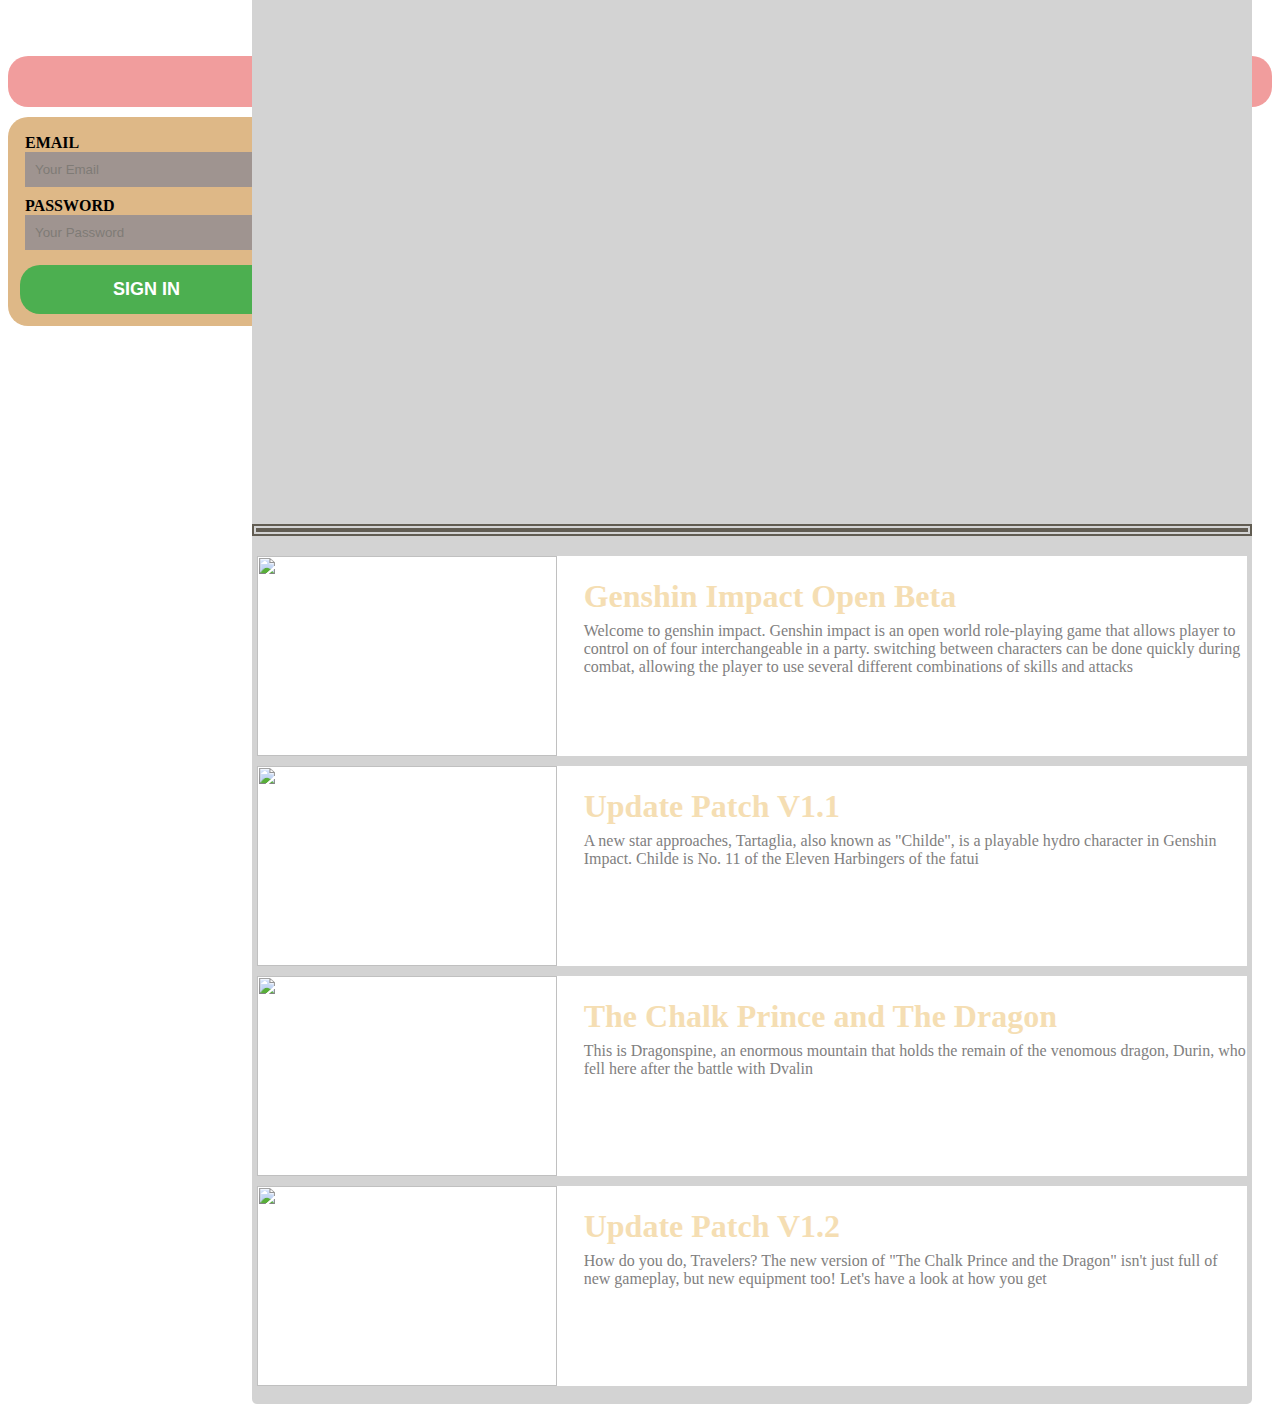
==== index.html @ e3888af2 "Renamed File" ====
<!DOCTYPE html>
<html lang="en">
<head>
    <meta charset="UTF-8">
    <meta name="viewport" content="width=<device-width>, initial-scale=1.0">
    <title>Genshin Impact Indonesia</title>
    <link rel="stylesheet" href="stylesheet.css"/>
    <link rel="stylesheet" href="https://cdnjs.cloudflare.com/ajax/libs/font-awesome/4.7.0/css/font-awesome.min.css">
    <link rel="icon" href="http://static1.squarespace.com/static/5fae55fb8f4aa242f723d1ca/t/5fbb20455ec8a105978ed090/1606099016280/genshinimpactitalia-favicon.png?format=1500w">
</head>
<body>
    <audio autoplay loop>
        <source src="Audio Theme.mp3" type="audio/mpeg">
    </audio>
    <header>
        <img src="https://upload.wikimedia.org/wikipedia/commons/thumb/5/5d/Genshin_Impact_logo.svg/1200px-Genshin_Impact_logo.svg.png" alt="genshin impact">
    </header>
    <!--Header dari Website-->
    <div class="header">
        <div class="header-list">
        <ul>
            <li><a href="#" class="home"><strong>Home</strong></a></li>
            <li><a href="#" class="faq"><strong>FAQ</strong></a></li>
            <li><a href="#" class="aboutus"><strong>About Us</strong></a></li>
            <li><a href="#" class="event"><strong>Event</strong></a></li>
            <li><a href="#" class="topup"><strong>Top Up</strong></a></li>
        </ul>
        </div>
    </div>
    <!--Login dari Website-->
    <div class="login">
        <div class="email">
            <label><strong>EMAIL</strong></label><br>
            <input type="text" class="akun" placeholder="Your Email"><br>
        </div>
        <div class="password">
            <label><strong>PASSWORD</strong></label><br>
            <input type="text" class="sandi" placeholder="Your Password"><br>
        </div>
        <button class="masuk"><strong>SIGN IN</strong></button>
    </div>
    <!--Social dari Website-->
    <div class="social">
        <h1>VISIT US</h1>
        <div class="fesbuk">
            <p><strong>GENSHIN IMPACT</strong></p>
            <a href="#" class="fb">
                <i class="fa fa-facebook fa-2x"></i>
            </a>
        </div>
        <div class="twit">
            <p><strong>GENSHIN IMPACT</strong></p>
            <a href="#" class="twitter">
                <i class="fa fa-twitter fa-2x"></i>
            </a>
        </div>
    </div>
    <!--Main dari Website-->
    <div class="main">
        <div class="slideshow">
            <img class="s1" src="https://images7.alphacoders.com/110/thumb-1920-1105631.jpg">
            <img class="s2" src="https://goluego.com/wp-content/uploads/2020/11/Fondo-Genshin-Impact.jpg">
            <img class="s3" src="https://www.pcgamesn.com/wp-content/uploads/2020/10/genshin-impact-1-1-forrest-hilichurl.jpg">
            <img class="s4" src="https://images4.alphacoders.com/111/thumb-1920-1110631.png">
        </div>
        <div class="news">
            
        </div>
        <div class="patch">
            <div class="obt">
                <img src="https://uploadstatic-sea.mihoyo.com/contentweb/20200727/2020072710420652722.png">
                <a href="#"><h1>Genshin Impact Open Beta</h1></a>
                <p>Welcome to genshin impact. Genshin impact is an open world role-playing
                    game that allows player to control on of four interchangeable in a party.
                    switching between characters can be done quickly during combat, allowing
                    the player to use several different combinations of skills and attacks
                </p>
            </div>
            <div class="v11">
                <img src="https://gameplayerr.com/wp-content/uploads/2020/11/how-to-beat-childe-genshin-impact-1024x575.jpg">
                <a href="#"><h1>Update Patch V1.1</h1></a>
                <p>A new star approaches, Tartaglia, also known as "Childe", is a playable
                    hydro character in Genshin Impact. Childe is No. 11 of the Eleven 
                    Harbingers of the fatui
                </p>
            </div>
            <div class="dragonspine">
                <img src="https://uploadstatic-sea.mihoyo.com/contentweb/20201222/2020122214572691792.jpg">
                <a href="#"><h1>The Chalk Prince and The Dragon</h1></a>
                <p>This is Dragonspine, an enormous mountain that holds the remain
                    of the venomous dragon, Durin, who fell here after the battle
                    with Dvalin
                </p>
            </div>
            <div class="v12">
                <img src="https://uploadstatic-sea.mihoyo.com/contentweb/20201217/2020121711174431111.png">
                <a href="#"><h1>Update Patch V1.2</h1></a>
                <p>How do you do, Travelers? The new version of "The Chalk Prince
                    and the Dragon" isn't just full of new gameplay, but new equipment
                    too! Let's have a look at how you get
                </p>
            </div>
        </div>
    </div>
</body>
</html>
---- stylesheet.css ----
.header {
    background-color: rgb(240, 146, 146);
    overflow: hidden;
    opacity: 90%;
    border-radius: 20px;
}
a {
    text-decoration: none;
    color: white;
}
header {
    width: 100%;
    text-align: center;
}
header img {
    width: 500px;
}
.header {
    margin-top: 30px;
}
ul {
    list-style-type: none;
    text-align: center;
}
li {
    list-style: none;
    display: inline-block;
    font-family: 'Courier New', monospace;
    padding-left: 30px;
    padding-right: 30px;
}
html {
    background: url(https://wallpaperaccess.com/full/2505746.jpg) no-repeat center fixed; 
    background-size: cover;
    max-height: 1300px;
}
.home {
    color: white;
    text-decoration: none;
    padding: 18px 25px;
    transition: 0.5s;
}
.home:hover {
    background-color:rgb(253, 71, 71);
}
.faq {
    color: white;
    text-decoration: none;
    padding: 18px 25px;
    transition: 0.5s;
}
.faq:hover {
    background-color:rgb(253, 71, 71);
}
.aboutus {
    color: white;
    text-decoration: none;
    padding: 18px 20px;
    transition: 0.5s;
}
.aboutus:hover {
    background-color:rgb(253, 71, 71);
}
.event {
    color: white;
    text-decoration: none;
    padding: 18px 25px;
    transition: 0.5s;
}
.event:hover {
    background-color:rgb(253, 71, 71);
}
.topup {
    color: white;
    text-decoration: none;
    padding: 18px 25px;
    transition: 0.5s;
}
.topup:hover {
    background-color:rgb(253, 71, 71);
}
.main {
    background-color: rgb(211, 211, 211);
    height: 1500px;
    width: 1000px;
    float: right;
    position: relative; bottom: 435px;
    margin-right: 20px;
    border-radius: 5px;
    overflow: hidden;
}
.login {
    width: 20%;
    height: 20%;
    background-color: burlywood;
    padding: 12px;
    border-radius: 20px;
    float: inline-start;
    margin: 10px 0;
}
.email {
    padding: 5px;
}
.password {
    padding: 5px;
}
input {
    padding: 10px;
    width: 90%;
}
.masuk {
    background-color: #4CAF50;
    color: white;
    padding: 14px 20px;
    margin-top: 10px;
    border: none;
    cursor: pointer;
    width: 100%;
    text-align: center;
    font-size: large;
    border-radius: 20px;
}
.masuk:hover {
    transition: 0.5s;
    background-color: teal;
}
.social {
    width: 20%;
    height: 20%;
    background-color: burlywood;
    padding: 10px;
    border-radius: 20px;
    margin-top: 10px;
    text-align: center;
    float: inline-start;
}
.social h1 {
    font-family: "Courier New", monospace;
    font-style: italic;
}
.akun {
    opacity: 90%;
    background-color: rgb(153, 145, 145);
    border: none;
}
.sandi {
    opacity: 90%;
    background-color: rgb(153, 145, 145);
    border: none;
}
.fesbuk{
    background-color: #3B5998;
    width: 100%;
    color: white;
    padding-top: 1px;
    border-radius: 20px;
    margin: 10px 0;
    height: 55px;
}
.fesbuk:hover {
    background-color: #ffffff;
    transition: 0.5s;
    color: #3B5998;
    cursor: pointer;
}
.fesbuk i {
    position: relative; right: 100px; bottom: 45px;
}
.fesbuk p {
    font-size: large;
    text-align: center;
    padding-left: 20px;
}
.twit {
    background-color: #55ACEE;
    border-radius: 20px;
    padding-top: 1px;
    width: 100%;
    height: 55px;
    color: white;
}
.twit:hover {
    background-color: #ffffff;
    transition: 0.5s;
    color: #55ACEE;
    cursor: pointer;
}
.twit p {
    font-size: large;
    padding-left: 20px;
}
.twit i {
    position: relative; right: 100px; bottom: 45px;
}
.slideshow {
    display: flex;
    height: 600px;
    animation: slides 15s infinite;
    position: relative;
    -webkit-animation: slides 15s infinite;
    -moz-animation: slides 15s infinite;
}
.slideshow:hover {
    animation-play-state: paused;
    -webkit-animation-play-state: paused;
    -moz-animation-play-state: paused;
}
@-webkit-keyframes slides {
    0% { left: 0px;}
    25% { left: -1100px;}
    50% { left: -2200px;}
    75% { left: -3250px;}
    100% { left: 0px;}
}
@-moz-keyframes slides {
    0% { left: 0px;}
    25% { left: -1100px;}
    50% { left: -2200px;}
    75% { left: -3250px;}
    100% { left: 0px;}
}
@keyframes slides {
    0% { left: 0px;}
    25% { left: -1100px;}
    50% { left: -2200px;}
    75% { left: -3250px;}
    100% { left: 0px;}
}
.news {
    border: 6px solid rgb(97, 92, 82);
    border-style: double;
    width: 988px;
    margin-top: 20px;
}
.patch {
    overflow: hidden;
}
.obt {
    margin-top: 20px;
    width: 990px;
    height: 200px;
    position: relative;
    cursor: pointer;
    background-color: white;
    margin-left: 5px;
    transition: 0.6s;
}
.obt:hover {
    box-shadow: 10px 10px 20px rgb(75, 72, 63);
}
.obt img {
    width: 300px;
    height: 200px;
    
}
.obt h1 {
    text-align: center;
    position: absolute;
    top: 1px;
    left:33%;
    color: wheat;
}
.obt p {
    position: absolute;
    top: 50px;
    left:33%;
    color: rgb(129, 128, 128);
}
.v11 {
    width: 990px;
    height: 200px;
    position: relative;
    cursor: pointer;
    background-color: white;
    margin-left: 5px;
    transition: 0.6s;
    margin-top: 10px;
}
.v11:hover {
    box-shadow: 10px 10px 20px rgb(75, 72, 63);
}
.v11 img {
    width: 300px;
    height: 200px;
    
}
.v11 h1 {
    text-align: center;
    position: absolute;
    top: 1px;
    left:33%;
    color: wheat;
}
.v11 p {
    position: absolute;
    top: 50px;
    left:33%;
    color: rgb(129, 128, 128);
}
.dragonspine {
    width: 990px;
    height: 200px;
    position: relative;
    cursor: pointer;
    background-color: white;
    margin-left: 5px;
    transition: 0.6s;
    margin-top: 10px;
}
.dragonspine:hover {
    box-shadow: 10px 10px 20px rgb(75, 72, 63);
}
.dragonspine img {
    width: 300px;
    height: 200px;
    
}
.dragonspine h1 {
    text-align: center;
    position: absolute;
    top: 1px;
    left:33%;
    color: wheat;
}
.dragonspine p {
    position: absolute;
    top: 50px;
    left:33%;
    color: rgb(129, 128, 128);
}
.v12 {
    width: 990px;
    height: 200px;
    position: relative;
    cursor: pointer;
    background-color: white;
    margin-left: 5px;
    transition: 0.6s;
    margin-top: 10px;
}
.v12:hover {
    box-shadow: 10px 10px 20px rgb(75, 72, 63);
}
.v12 img {
    width: 300px;
    height: 200px;
    
}
.v12 h1 {
    text-align: center;
    position: absolute;
    top: 1px;
    left:33%;
    color: wheat;
}
.v12 p {
    position: absolute;
    top: 50px;
    left:33%;
    color: rgb(129, 128, 128);
}
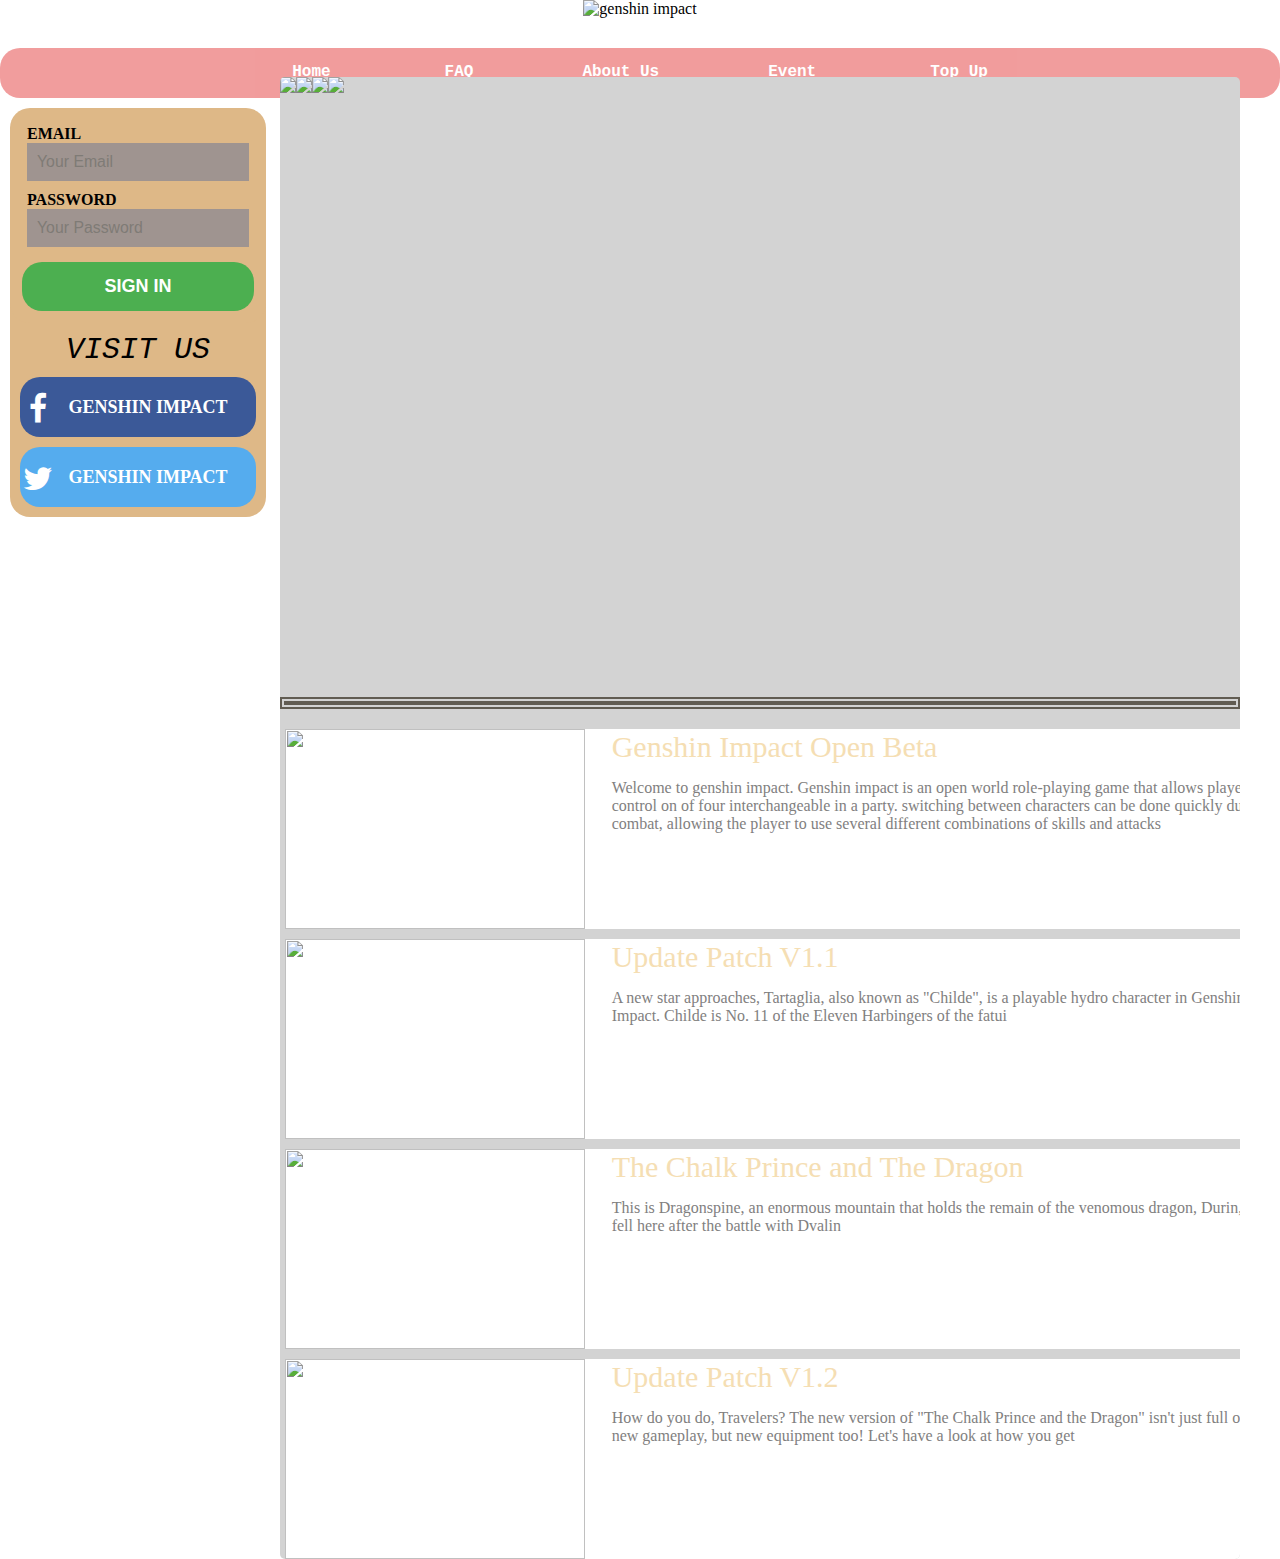
==== commit 03b97811: "Add files via upload" ====
--- a/index.html
+++ b/index.html
@@ -4,6 +4,7 @@
     <meta charset="UTF-8">
     <meta name="viewport" content="width=<device-width>, initial-scale=1.0">
     <title>Genshin Impact Indonesia</title>
+    <link href="https://unpkg.com/sanitize.css" rel="stylesheet"/>
     <link rel="stylesheet" href="stylesheet.css"/>
     <link rel="stylesheet" href="https://cdnjs.cloudflare.com/ajax/libs/font-awesome/4.7.0/css/font-awesome.min.css">
     <link rel="icon" href="http://static1.squarespace.com/static/5fae55fb8f4aa242f723d1ca/t/5fbb20455ec8a105978ed090/1606099016280/genshinimpactitalia-favicon.png?format=1500w">
--- a/stylesheet.css
+++ b/stylesheet.css
@@ -1,8 +1,144 @@
+/*
+* Prefixed by https://autoprefixer.github.io
+* PostCSS: v7.0.29,
+* Autoprefixer: v9.7.6
+* Browsers: last 4 version
+*/
+
+html, body, body div, span, object, iframe, h1, h2, h3, h4, h5, h6, p, blockquote, pre, abbr, address, cite, code, del, dfn, em, img, ins, kbd, q, samp, small, strong, sub, sup, var, b, i, dl, dt, dd, ol, ul, li, fieldset, form, label, legend, table, caption, tbody, tfoot, thead, tr, th, td, article, aside, figure, footer, header, menu, nav, section, time, mark, audio, video, details, summary {
+	margin: 0;
+	padding: 0;
+	border: 0;
+	font-size: 100%;
+	font-weight: normal;
+	vertical-align: baseline;
+	background: transparent;
+}
+
+main, article, aside, figure, footer, header, nav, section, details, summary {display: block;}
+
+/* Handle box-sizing while better addressing child elements:
+   http://css-tricks.com/inheriting-box-sizing-probably-slightly-better-best-practice/ */
+html {
+	-webkit-box-sizing: border-box;
+	        box-sizing: border-box;
+}
+
+*,
+*:before,
+*:after {
+	-webkit-box-sizing: inherit;
+	        box-sizing: inherit;
+}
+
+/* consider resetting the default cursor: https://gist.github.com/murtaugh/5247154 */
+
+/* Responsive images and other embedded objects */
+/* if you don't have full control over `img` tags (if you have to overcome attributes), consider adding height: auto */
+img,
+object,
+embed {max-width: 100%;}
+
+/*
+   Note: keeping IMG here will cause problems if you're using foreground images as sprites.
+	In fact, it *will* cause problems with Google Maps' controls at small size.
+	If this is the case for you, try uncommenting the following:
+#map img {
+		max-width: none;
+}
+*/
+
+/* force a vertical scrollbar to prevent a jumpy page */
+html {overflow-y: scroll;}
+
+/* we use a lot of ULs that aren't bulleted.
+	you'll have to restore the bullets within content,
+	which is fine because they're probably customized anyway */
+ul {list-style: none;}
+
+blockquote, q {quotes: none;}
+
+blockquote:before,
+blockquote:after,
+q:before,
+q:after {content: ''; content: none;}
+
+a {margin: 0; padding: 0; font-size: 100%; vertical-align: baseline; background: transparent;}
+
+del {text-decoration: line-through;}
+
+abbr[title], dfn[title] {border-bottom: 1px dotted #000; cursor: help;}
+
+/* tables still need cellspacing="0" in the markup */
+table {border-collapse: separate; border-spacing: 0;}
+th {font-weight: bold; vertical-align: bottom;}
+td {font-weight: normal; vertical-align: top;}
+
+hr {display: block; height: 1px; border: 0; border-top: 1px solid #ccc; margin: 1em 0; padding: 0;}
+
+input, select {vertical-align: middle;}
+
+pre {
+    white-space: pre; /* CSS2 */
+    white-space: pre-wrap; /* CSS 2.1 */
+    white-space: pre-line; /* CSS 3 (and 2.1 as well, actually) */
+    word-wrap: break-word; /* IE */
+}
+
+input[type="radio"] {vertical-align: text-bottom;}
+input[type="checkbox"] {vertical-align: bottom;}
+.ie7 input[type="checkbox"] {vertical-align: baseline;}
+.ie6 input {vertical-align: text-bottom;}
+
+select, input, textarea {font: 99% sans-serif;}
+
+table {font-size: inherit; font: 100%;}
+
+small {font-size: 85%;}
+
+strong {font-weight: bold;}
+
+td, td img {vertical-align: top;}
+
+/* Make sure sup and sub don't mess with your line-heights http://gist.github.com/413930 */
+sub, sup {font-size: 75%; line-height: 0; position: relative;}
+sup {top: -0.5em;}
+sub {bottom: -0.25em;}
+
+/* standardize any monospaced elements */
+pre, code, kbd, samp {font-family: monospace, sans-serif;}
+
+/* hand cursor on clickable elements */
+.clickable,
+label,
+input[type=button],
+input[type=submit],
+input[type=file],
+button {cursor: pointer;}
+
+/* Webkit browsers add a 2px margin outside the chrome of form elements */
+button, input, select, textarea {margin: 0;}
+
+/* make buttons play nice in IE */
+button,
+input[type=button] {width: auto; overflow: visible;}
+
+/* scale images in IE7 more attractively */
+.ie7 img {-ms-interpolation-mode: bicubic;}
+
+/* prevent BG image flicker upon hover
+   (commented out as usage is rare, and the filter syntax messes with some pre-processors)
+.ie6 html {filter: expression(document.execCommand("BackgroundImageCache", false, true));}
+*/
+
+/* let's clear some floats */
+.clearfix:after { content: " "; display: block; clear: both; }
 .header {
     background-color: rgb(240, 146, 146);
     overflow: hidden;
     opacity: 90%;
     border-radius: 20px;
+    height: 50px;
 }
 a {
     text-decoration: none;
@@ -23,6 +159,7 @@
     text-align: center;
 }
 li {
+    padding-top: 15px;
     list-style: none;
     display: inline-block;
     font-family: 'Courier New', monospace;
@@ -38,6 +175,8 @@
     color: white;
     text-decoration: none;
     padding: 18px 25px;
+    -webkit-transition: 0.5s;
+    -o-transition: 0.5s;
     transition: 0.5s;
 }
 .home:hover {
@@ -47,6 +186,8 @@
     color: white;
     text-decoration: none;
     padding: 18px 25px;
+    -webkit-transition: 0.5s;
+    -o-transition: 0.5s;
     transition: 0.5s;
 }
 .faq:hover {
@@ -56,6 +197,8 @@
     color: white;
     text-decoration: none;
     padding: 18px 20px;
+    -webkit-transition: 0.5s;
+    -o-transition: 0.5s;
     transition: 0.5s;
 }
 .aboutus:hover {
@@ -65,6 +208,8 @@
     color: white;
     text-decoration: none;
     padding: 18px 25px;
+    -webkit-transition: 0.5s;
+    -o-transition: 0.5s;
     transition: 0.5s;
 }
 .event:hover {
@@ -74,6 +219,8 @@
     color: white;
     text-decoration: none;
     padding: 18px 25px;
+    -webkit-transition: 0.5s;
+    -o-transition: 0.5s;
     transition: 0.5s;
 }
 .topup:hover {
@@ -81,11 +228,11 @@
 }
 .main {
     background-color: rgb(211, 211, 211);
-    height: 1500px;
-    width: 1000px;
+    height: 70%;
+    width: 75%;
     float: right;
-    position: relative; bottom: 435px;
-    margin-right: 20px;
+    position: relative; bottom: 440px;
+    margin-right: 40px;
     border-radius: 5px;
     overflow: hidden;
 }
@@ -97,6 +244,7 @@
     border-radius: 20px;
     float: inline-start;
     margin: 10px 0;
+    margin-left: 10px;
 }
 .email {
     padding: 5px;
@@ -106,7 +254,7 @@
 }
 input {
     padding: 10px;
-    width: 90%;
+    width: 100%;
 }
 .masuk {
     background-color: #4CAF50;
@@ -121,6 +269,8 @@
     border-radius: 20px;
 }
 .masuk:hover {
+    -webkit-transition: 0.5s;
+    -o-transition: 0.5s;
     transition: 0.5s;
     background-color: teal;
 }
@@ -130,13 +280,15 @@
     background-color: burlywood;
     padding: 10px;
     border-radius: 20px;
-    margin-top: 10px;
-    text-align: center;
-    float: inline-start;
+    margin-top: 20px;
+    text-align: center;
+    margin-left: 10px;
 }
 .social h1 {
     font-family: "Courier New", monospace;
     font-style: italic;
+    font-size: 30px;
+    margin-top: 20px;
 }
 .akun {
     opacity: 90%;
@@ -152,19 +304,21 @@
     background-color: #3B5998;
     width: 100%;
     color: white;
-    padding-top: 1px;
+    padding-top: 20px;
     border-radius: 20px;
     margin: 10px 0;
-    height: 55px;
+    height: 60px;
 }
 .fesbuk:hover {
     background-color: #ffffff;
+    -webkit-transition: 0.5s;
+    -o-transition: 0.5s;
     transition: 0.5s;
     color: #3B5998;
     cursor: pointer;
 }
 .fesbuk i {
-    position: relative; right: 100px; bottom: 45px;
+    position: relative; right: 100px; bottom: 25px;
 }
 .fesbuk p {
     font-size: large;
@@ -174,13 +328,15 @@
 .twit {
     background-color: #55ACEE;
     border-radius: 20px;
-    padding-top: 1px;
+    padding-top: 20px;
     width: 100%;
-    height: 55px;
+    height: 60px;
     color: white;
 }
 .twit:hover {
     background-color: #ffffff;
+    -webkit-transition: 0.5s;
+    -o-transition: 0.5s;
     transition: 0.5s;
     color: #55ACEE;
     cursor: pointer;
@@ -190,9 +346,11 @@
     padding-left: 20px;
 }
 .twit i {
-    position: relative; right: 100px; bottom: 45px;
+    position: relative; right: 100px; bottom: 25px;
 }
 .slideshow {
+    display: -webkit-box;
+    display: -ms-flexbox;
     display: flex;
     height: 600px;
     animation: slides 15s infinite;
@@ -207,29 +365,22 @@
 }
 @-webkit-keyframes slides {
     0% { left: 0px;}
-    25% { left: -1100px;}
-    50% { left: -2200px;}
-    75% { left: -3250px;}
-    100% { left: 0px;}
-}
-@-moz-keyframes slides {
-    0% { left: 0px;}
-    25% { left: -1100px;}
-    50% { left: -2200px;}
-    75% { left: -3250px;}
+    25% { left: -1012px;}
+    50% { left: -2024px;}
+    75% { left: -3036px;}
     100% { left: 0px;}
 }
 @keyframes slides {
     0% { left: 0px;}
-    25% { left: -1100px;}
-    50% { left: -2200px;}
-    75% { left: -3250px;}
+    25% { left: -1012px;}
+    50% { left: -2024px;}
+    75% { left: -3036px;}
     100% { left: 0px;}
 }
 .news {
     border: 6px solid rgb(97, 92, 82);
     border-style: double;
-    width: 988px;
+    width: 100%;
     margin-top: 20px;
 }
 .patch {
@@ -243,10 +394,13 @@
     cursor: pointer;
     background-color: white;
     margin-left: 5px;
+    -webkit-transition: 0.6s;
+    -o-transition: 0.6s;
     transition: 0.6s;
 }
 .obt:hover {
-    box-shadow: 10px 10px 20px rgb(75, 72, 63);
+    -webkit-box-shadow: 10px 10px 20px rgb(75, 72, 63);
+            box-shadow: 10px 10px 20px rgb(75, 72, 63);
 }
 .obt img {
     width: 300px;
@@ -259,6 +413,7 @@
     top: 1px;
     left:33%;
     color: wheat;
+    font-size: 30px;
 }
 .obt p {
     position: absolute;
@@ -273,11 +428,14 @@
     cursor: pointer;
     background-color: white;
     margin-left: 5px;
+    -webkit-transition: 0.6s;
+    -o-transition: 0.6s;
     transition: 0.6s;
     margin-top: 10px;
 }
 .v11:hover {
-    box-shadow: 10px 10px 20px rgb(75, 72, 63);
+    -webkit-box-shadow: 10px 10px 20px rgb(75, 72, 63);
+            box-shadow: 10px 10px 20px rgb(75, 72, 63);
 }
 .v11 img {
     width: 300px;
@@ -290,6 +448,7 @@
     top: 1px;
     left:33%;
     color: wheat;
+    font-size: 30px;
 }
 .v11 p {
     position: absolute;
@@ -304,11 +463,14 @@
     cursor: pointer;
     background-color: white;
     margin-left: 5px;
+    -webkit-transition: 0.6s;
+    -o-transition: 0.6s;
     transition: 0.6s;
     margin-top: 10px;
 }
 .dragonspine:hover {
-    box-shadow: 10px 10px 20px rgb(75, 72, 63);
+    -webkit-box-shadow: 10px 10px 20px rgb(75, 72, 63);
+            box-shadow: 10px 10px 20px rgb(75, 72, 63);
 }
 .dragonspine img {
     width: 300px;
@@ -321,6 +483,7 @@
     top: 1px;
     left:33%;
     color: wheat;
+    font-size: 30px;
 }
 .dragonspine p {
     position: absolute;
@@ -335,11 +498,14 @@
     cursor: pointer;
     background-color: white;
     margin-left: 5px;
+    -webkit-transition: 0.6s;
+    -o-transition: 0.6s;
     transition: 0.6s;
     margin-top: 10px;
 }
 .v12:hover {
-    box-shadow: 10px 10px 20px rgb(75, 72, 63);
+    -webkit-box-shadow: 10px 10px 20px rgb(75, 72, 63);
+            box-shadow: 10px 10px 20px rgb(75, 72, 63);
 }
 .v12 img {
     width: 300px;
@@ -352,6 +518,7 @@
     top: 1px;
     left:33%;
     color: wheat;
+    font-size: 30px;
 }
 .v12 p {
     position: absolute;
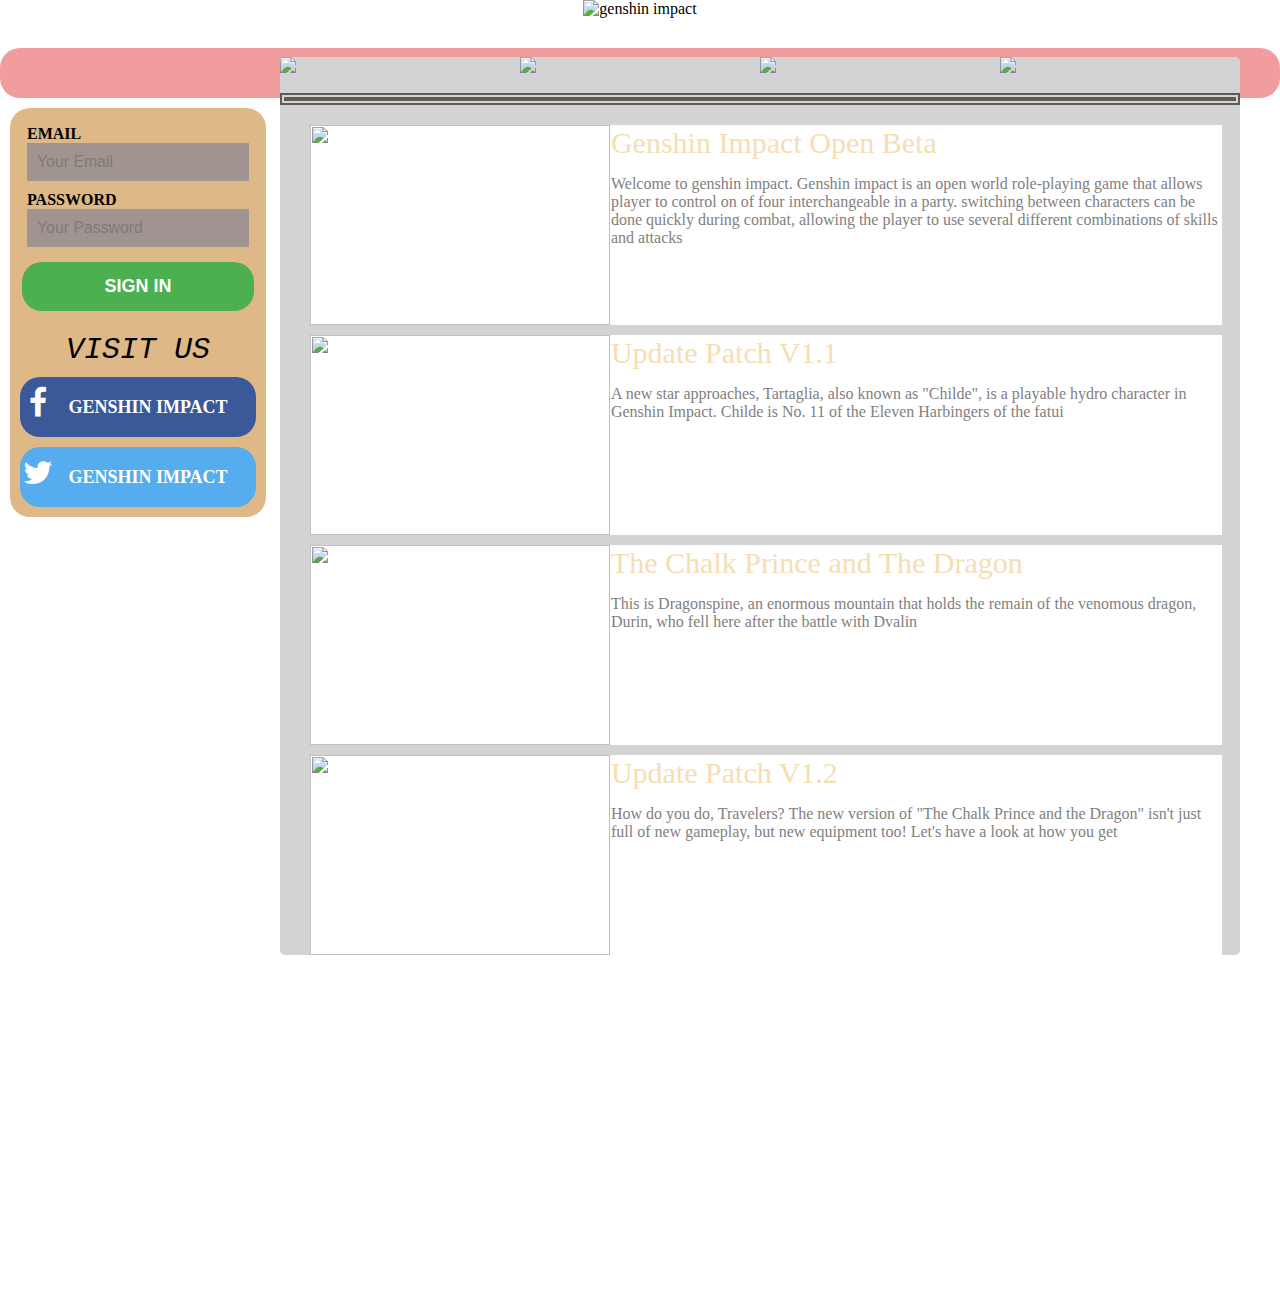
==== commit 04897453: "Add files via upload" ====
--- a/index.html
+++ b/index.html
@@ -60,9 +60,9 @@
     <div class="main">
         <div class="slideshow">
             <img class="s1" src="https://images7.alphacoders.com/110/thumb-1920-1105631.jpg">
-            <img class="s2" src="https://goluego.com/wp-content/uploads/2020/11/Fondo-Genshin-Impact.jpg">
-            <img class="s3" src="https://www.pcgamesn.com/wp-content/uploads/2020/10/genshin-impact-1-1-forrest-hilichurl.jpg">
-            <img class="s4" src="https://images4.alphacoders.com/111/thumb-1920-1110631.png">
+            <img class="s1" src="https://goluego.com/wp-content/uploads/2020/11/Fondo-Genshin-Impact.jpg">
+            <img class="s1" src="https://www.pcgamesn.com/wp-content/uploads/2020/10/genshin-impact-1-1-forrest-hilichurl.jpg">
+            <img class="s1" src="https://images4.alphacoders.com/111/thumb-1920-1110631.png">
         </div>
         <div class="news">
             
--- a/stylesheet.css
+++ b/stylesheet.css
@@ -1,10 +1,3 @@
-/*
-* Prefixed by https://autoprefixer.github.io
-* PostCSS: v7.0.29,
-* Autoprefixer: v9.7.6
-* Browsers: last 4 version
-*/
-
 html, body, body div, span, object, iframe, h1, h2, h3, h4, h5, h6, p, blockquote, pre, abbr, address, cite, code, del, dfn, em, img, ins, kbd, q, samp, small, strong, sub, sup, var, b, i, dl, dt, dd, ol, ul, li, fieldset, form, label, legend, table, caption, tbody, tfoot, thead, tr, th, td, article, aside, figure, footer, header, menu, nav, section, time, mark, audio, video, details, summary {
 	margin: 0;
 	padding: 0;
@@ -17,8 +10,6 @@
 
 main, article, aside, figure, footer, header, nav, section, details, summary {display: block;}
 
-/* Handle box-sizing while better addressing child elements:
-   http://css-tricks.com/inheriting-box-sizing-probably-slightly-better-best-practice/ */
 html {
 	-webkit-box-sizing: border-box;
 	        box-sizing: border-box;
@@ -31,29 +22,12 @@
 	        box-sizing: inherit;
 }
 
-/* consider resetting the default cursor: https://gist.github.com/murtaugh/5247154 */
-
-/* Responsive images and other embedded objects */
-/* if you don't have full control over `img` tags (if you have to overcome attributes), consider adding height: auto */
 img,
 object,
 embed {max-width: 100%;}
 
-/*
-   Note: keeping IMG here will cause problems if you're using foreground images as sprites.
-	In fact, it *will* cause problems with Google Maps' controls at small size.
-	If this is the case for you, try uncommenting the following:
-#map img {
-		max-width: none;
-}
-*/
-
-/* force a vertical scrollbar to prevent a jumpy page */
 html {overflow-y: scroll;}
 
-/* we use a lot of ULs that aren't bulleted.
-	you'll have to restore the bullets within content,
-	which is fine because they're probably customized anyway */
 ul {list-style: none;}
 
 blockquote, q {quotes: none;}
@@ -69,7 +43,7 @@
 
 abbr[title], dfn[title] {border-bottom: 1px dotted #000; cursor: help;}
 
-/* tables still need cellspacing="0" in the markup */
+
 table {border-collapse: separate; border-spacing: 0;}
 th {font-weight: bold; vertical-align: bottom;}
 td {font-weight: normal; vertical-align: top;}
@@ -100,15 +74,12 @@
 
 td, td img {vertical-align: top;}
 
-/* Make sure sup and sub don't mess with your line-heights http://gist.github.com/413930 */
 sub, sup {font-size: 75%; line-height: 0; position: relative;}
 sup {top: -0.5em;}
 sub {bottom: -0.25em;}
 
-/* standardize any monospaced elements */
 pre, code, kbd, samp {font-family: monospace, sans-serif;}
 
-/* hand cursor on clickable elements */
 .clickable,
 label,
 input[type=button],
@@ -116,22 +87,13 @@
 input[type=file],
 button {cursor: pointer;}
 
-/* Webkit browsers add a 2px margin outside the chrome of form elements */
 button, input, select, textarea {margin: 0;}
 
-/* make buttons play nice in IE */
 button,
 input[type=button] {width: auto; overflow: visible;}
 
-/* scale images in IE7 more attractively */
 .ie7 img {-ms-interpolation-mode: bicubic;}
 
-/* prevent BG image flicker upon hover
-   (commented out as usage is rare, and the filter syntax messes with some pre-processors)
-.ie6 html {filter: expression(document.execCommand("BackgroundImageCache", false, true));}
-*/
-
-/* let's clear some floats */
 .clearfix:after { content: " "; display: block; clear: both; }
 .header {
     background-color: rgb(240, 146, 146);
@@ -228,10 +190,10 @@
 }
 .main {
     background-color: rgb(211, 211, 211);
-    height: 70%;
+    height: 75%;
     width: 75%;
     float: right;
-    position: relative; bottom: 440px;
+    position: relative; bottom: 460px;
     margin-right: 40px;
     border-radius: 5px;
     overflow: hidden;
@@ -318,7 +280,7 @@
     cursor: pointer;
 }
 .fesbuk i {
-    position: relative; right: 100px; bottom: 25px;
+    position: relative; right: 100px; bottom: 31px;
 }
 .fesbuk p {
     font-size: large;
@@ -346,36 +308,39 @@
     padding-left: 20px;
 }
 .twit i {
-    position: relative; right: 100px; bottom: 25px;
+    position: relative; right: 100px; bottom: 31px;
 }
 .slideshow {
     display: -webkit-box;
     display: -ms-flexbox;
     display: flex;
-    height: 600px;
+    height: 40%;
     animation: slides 15s infinite;
     position: relative;
     -webkit-animation: slides 15s infinite;
     -moz-animation: slides 15s infinite;
 }
+.s1 {
+    width: 100%;
+}
 .slideshow:hover {
     animation-play-state: paused;
     -webkit-animation-play-state: paused;
     -moz-animation-play-state: paused;
 }
 @-webkit-keyframes slides {
-    0% { left: 0px;}
-    25% { left: -1012px;}
-    50% { left: -2024px;}
-    75% { left: -3036px;}
-    100% { left: 0px;}
+    0% { left: 0%;}
+    25% { left: -100%;}
+    50% { left: -200%;}
+    75% { left: -300%;}
+    100% { left: 0%;}
 }
 @keyframes slides {
-    0% { left: 0px;}
-    25% { left: -1012px;}
-    50% { left: -2024px;}
-    75% { left: -3036px;}
-    100% { left: 0px;}
+    0% { left: 0%;}
+    25% { left: -100%;}
+    50% { left: -200%;}
+    75% { left: -300%;}
+    100% { left: 0%;}
 }
 .news {
     border: 6px solid rgb(97, 92, 82);
@@ -388,19 +353,19 @@
 }
 .obt {
     margin-top: 20px;
-    width: 990px;
+    width: 95%;
     height: 200px;
     position: relative;
     cursor: pointer;
     background-color: white;
-    margin-left: 5px;
+    margin-left: 30px;
     -webkit-transition: 0.6s;
     -o-transition: 0.6s;
     transition: 0.6s;
 }
 .obt:hover {
     -webkit-box-shadow: 10px 10px 20px rgb(75, 72, 63);
-            box-shadow: 10px 10px 20px rgb(75, 72, 63);
+    box-shadow: 10px 10px 20px rgb(75, 72, 63);
 }
 .obt img {
     width: 300px;
@@ -422,12 +387,12 @@
     color: rgb(129, 128, 128);
 }
 .v11 {
-    width: 990px;
+    width: 95%;
     height: 200px;
     position: relative;
     cursor: pointer;
     background-color: white;
-    margin-left: 5px;
+    margin-left: 30px;
     -webkit-transition: 0.6s;
     -o-transition: 0.6s;
     transition: 0.6s;
@@ -435,7 +400,7 @@
 }
 .v11:hover {
     -webkit-box-shadow: 10px 10px 20px rgb(75, 72, 63);
-            box-shadow: 10px 10px 20px rgb(75, 72, 63);
+    box-shadow: 10px 10px 20px rgb(75, 72, 63);
 }
 .v11 img {
     width: 300px;
@@ -457,12 +422,12 @@
     color: rgb(129, 128, 128);
 }
 .dragonspine {
-    width: 990px;
+    width: 95%;
     height: 200px;
     position: relative;
     cursor: pointer;
     background-color: white;
-    margin-left: 5px;
+    margin-left: 30px;
     -webkit-transition: 0.6s;
     -o-transition: 0.6s;
     transition: 0.6s;
@@ -470,7 +435,7 @@
 }
 .dragonspine:hover {
     -webkit-box-shadow: 10px 10px 20px rgb(75, 72, 63);
-            box-shadow: 10px 10px 20px rgb(75, 72, 63);
+    box-shadow: 10px 10px 20px rgb(75, 72, 63);
 }
 .dragonspine img {
     width: 300px;
@@ -492,12 +457,12 @@
     color: rgb(129, 128, 128);
 }
 .v12 {
-    width: 990px;
+    width: 95%;
     height: 200px;
     position: relative;
     cursor: pointer;
     background-color: white;
-    margin-left: 5px;
+    margin-left: 30px;
     -webkit-transition: 0.6s;
     -o-transition: 0.6s;
     transition: 0.6s;
@@ -505,7 +470,7 @@
 }
 .v12:hover {
     -webkit-box-shadow: 10px 10px 20px rgb(75, 72, 63);
-            box-shadow: 10px 10px 20px rgb(75, 72, 63);
+    box-shadow: 10px 10px 20px rgb(75, 72, 63);
 }
 .v12 img {
     width: 300px;
@@ -525,4 +490,4 @@
     top: 50px;
     left:33%;
     color: rgb(129, 128, 128);
-}
+}